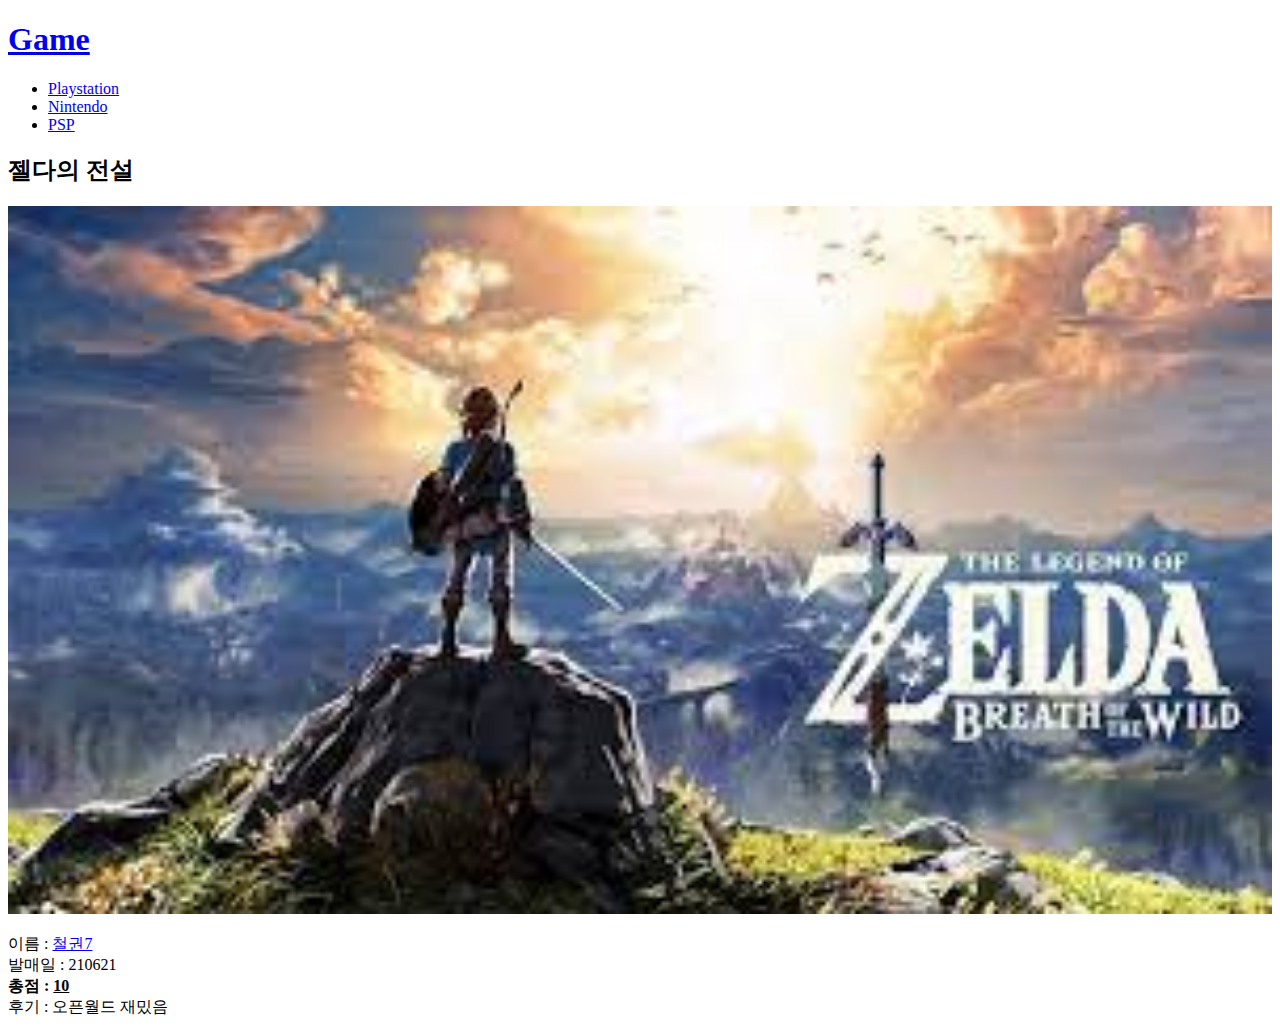
==== Nintendo.html @ b0e63ab5 "first version" ====
<!DOCTYPE html>
<html>
<head>
  <title>Nintendo Game List</title>
  <meta charset="utf-8">
</head>

<body>
<h1><a href="Game.html">Game</a></h1>
<ul>
  <li><a href="Playstation.html">Playstation</a></li>
  <li><a href="Nintendo.html">Nintendo</a></li>
  <li><a href="PSP.html">PSP</a></li>
</ul>

<h2>젤다의 전설</h2>

<img src="Zelda_main.jpg" width="100%">

<p>
이름 : <a href="https://namu.wiki/w/%EC%A0%A4%EB%8B%A4%EC%9D%98%20%EC%A0%84%EC%84%A4%20%EB%B8%8C%EB%A0%88%EC%8A%A4%20%EC%98%A4%EB%B8%8C%20%EB%8D%94%20%EC%99%80%EC%9D%BC%EB%93%9C"
target="_blank" title="젤다의 전설 브레스 오브 더 와일드 나무위키">철권7</a> <br>
발매일 : 210621 <br>
<strong>총점 : <u>10</u></strong> <br>
후기 : 오픈월드 재밌음 <br>
</p>
</body>

</html>
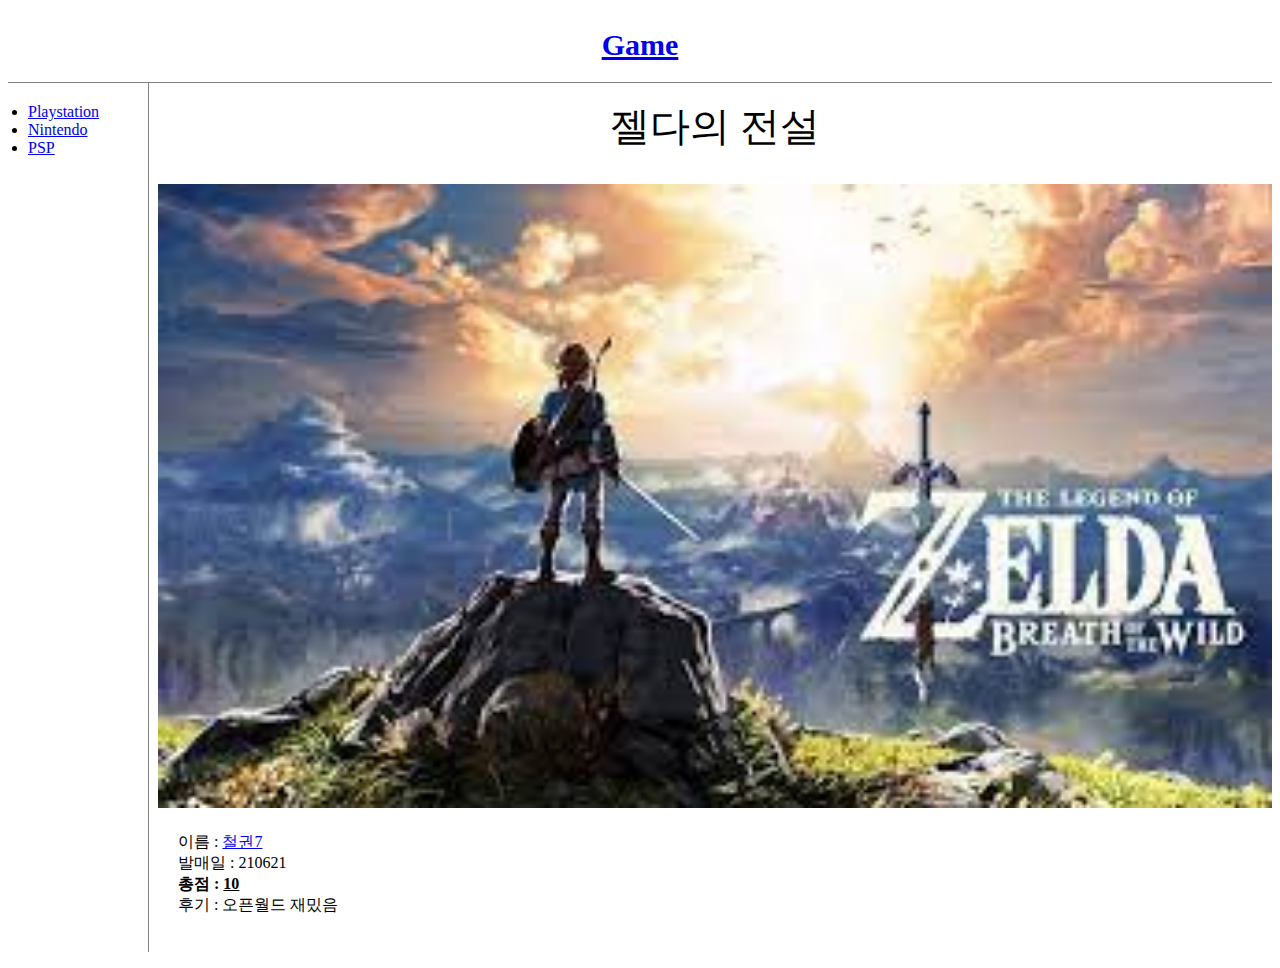
==== commit b4a18422: "Add files via upload" ====
--- a/Nintendo.html
+++ b/Nintendo.html
@@ -3,26 +3,66 @@
 <head>
   <title>Nintendo Game List</title>
   <meta charset="utf-8">
+  <link rel="stylesheet" href="style.css">
 </head>
 
 <body>
-<h1><a href="Game.html">Game</a></h1>
+<h1><a href="index.html">Game</a></h1>
+<div id="grid">
 <ul>
   <li><a href="Playstation.html">Playstation</a></li>
   <li><a href="Nintendo.html">Nintendo</a></li>
   <li><a href="PSP.html">PSP</a></li>
 </ul>
 
-<h2>젤다의 전설</h2>
-
+<div id="active">
+<p>
+<div class="font">젤다의 전설</div>
 <img src="Zelda_main.jpg" width="100%">
 
-<p>
+<div class="info">
 이름 : <a href="https://namu.wiki/w/%EC%A0%A4%EB%8B%A4%EC%9D%98%20%EC%A0%84%EC%84%A4%20%EB%B8%8C%EB%A0%88%EC%8A%A4%20%EC%98%A4%EB%B8%8C%20%EB%8D%94%20%EC%99%80%EC%9D%BC%EB%93%9C"
 target="_blank" title="젤다의 전설 브레스 오브 더 와일드 나무위키">철권7</a> <br>
 발매일 : 210621 <br>
 <strong>총점 : <u>10</u></strong> <br>
 후기 : 오픈월드 재밌음 <br>
+</div>
+</p>
+</div>
+</div>
+<p>
+  <script>
+      /**
+      *  RECOMMENDED CONFIGURATION VARIABLES: EDIT AND UNCOMMENT THE SECTION BELOW TO INSERT DYNAMIC VALUES FROM YOUR PLATFORM OR CMS.
+      *  LEARN WHY DEFINING THESE VARIABLES IS IMPORTANT: https://disqus.com/admin/universalcode/#configuration-variables    */
+      /*
+      var disqus_config = function () {
+      this.page.url = PAGE_URL;  // Replace PAGE_URL with your page's canonical URL variable
+      this.page.identifier = PAGE_IDENTIFIER; // Replace PAGE_IDENTIFIER with your page's unique identifier variable
+      };
+      */
+      (function() { // DON'T EDIT BELOW THIS LINE
+      var d = document, s = d.createElement('script');
+      s.src = 'https://game-list.disqus.com/embed.js';
+      s.setAttribute('data-timestamp', +new Date());
+      (d.head || d.body).appendChild(s);
+      })();
+  </script>
+  <noscript>Please enable JavaScript to view the <a href="https://disqus.com/?ref_noscript">comments powered by Disqus.</a></noscript>
+  </p>
+  <p>
+    <!--Start of Tawk.to Script-->
+  <script type="text/javascript">
+  var Tawk_API=Tawk_API||{}, Tawk_LoadStart=new Date();
+  (function(){
+  var s1=document.createElement("script"),s0=document.getElementsByTagName("script")[0];
+  s1.async=true;
+  s1.src='https://embed.tawk.to/60d28bed65b7290ac637626a/1f8r756hl';
+  s1.charset='UTF-8';
+  s1.setAttribute('crossorigin','*');
+  s0.parentNode.insertBefore(s1,s0);
+  })();
+  </script>
 </p>
 </body>
 
--- a/style.css
+++ b/style.css
@@ -0,0 +1,33 @@
+
+#active {
+  padding-left: 50px;
+  margin: 0;
+}
+
+#grid {
+  display:grid;
+  grid-template-columns: 100px 1fr;
+}
+#grid ul{
+  border-right: 1px solid gray;
+  width : 100px;
+  margin: 0;
+  padding : 20px;
+}
+
+.font{
+  text-align: center;
+  font-size: 40px;
+  padding-bottom: 30px;
+
+}
+.info{
+  padding : 20px;
+}
+h1 {
+  font-size: 30px;
+  text-align: center;
+  border-bottom:1px solid gray;
+  margin: 0;
+  padding: 20px;
+}
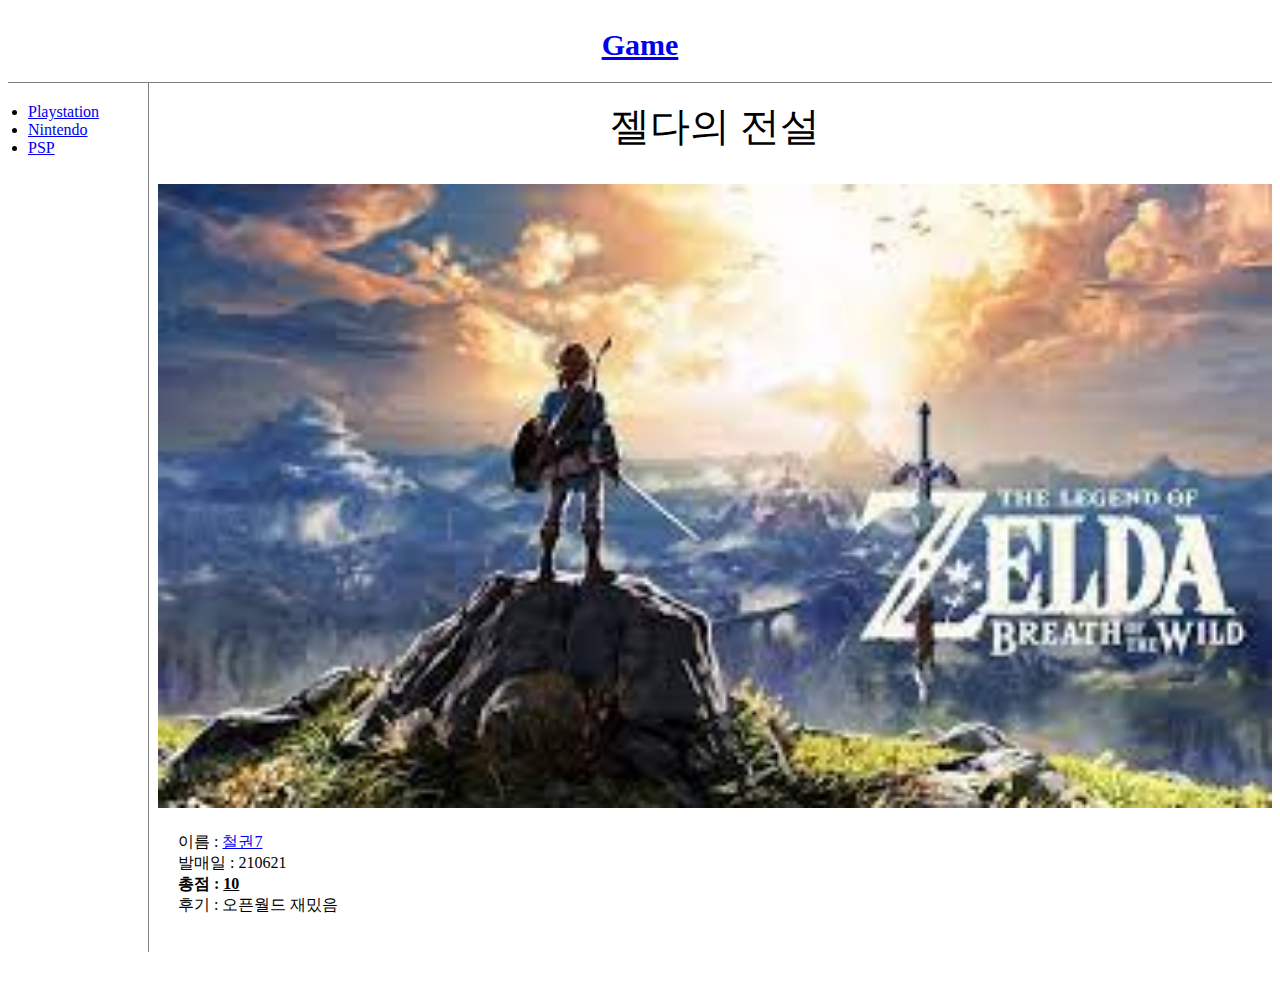
==== commit ce4de39a: "Add files via upload" ====
--- a/Nintendo.html
+++ b/Nintendo.html
@@ -29,7 +29,7 @@
 </div>
 </p>
 </div>
-</div>
+
 <p>
   <script>
       /**
@@ -64,6 +64,7 @@
   })();
   </script>
 </p>
+</div>
 </body>
 
 </html>
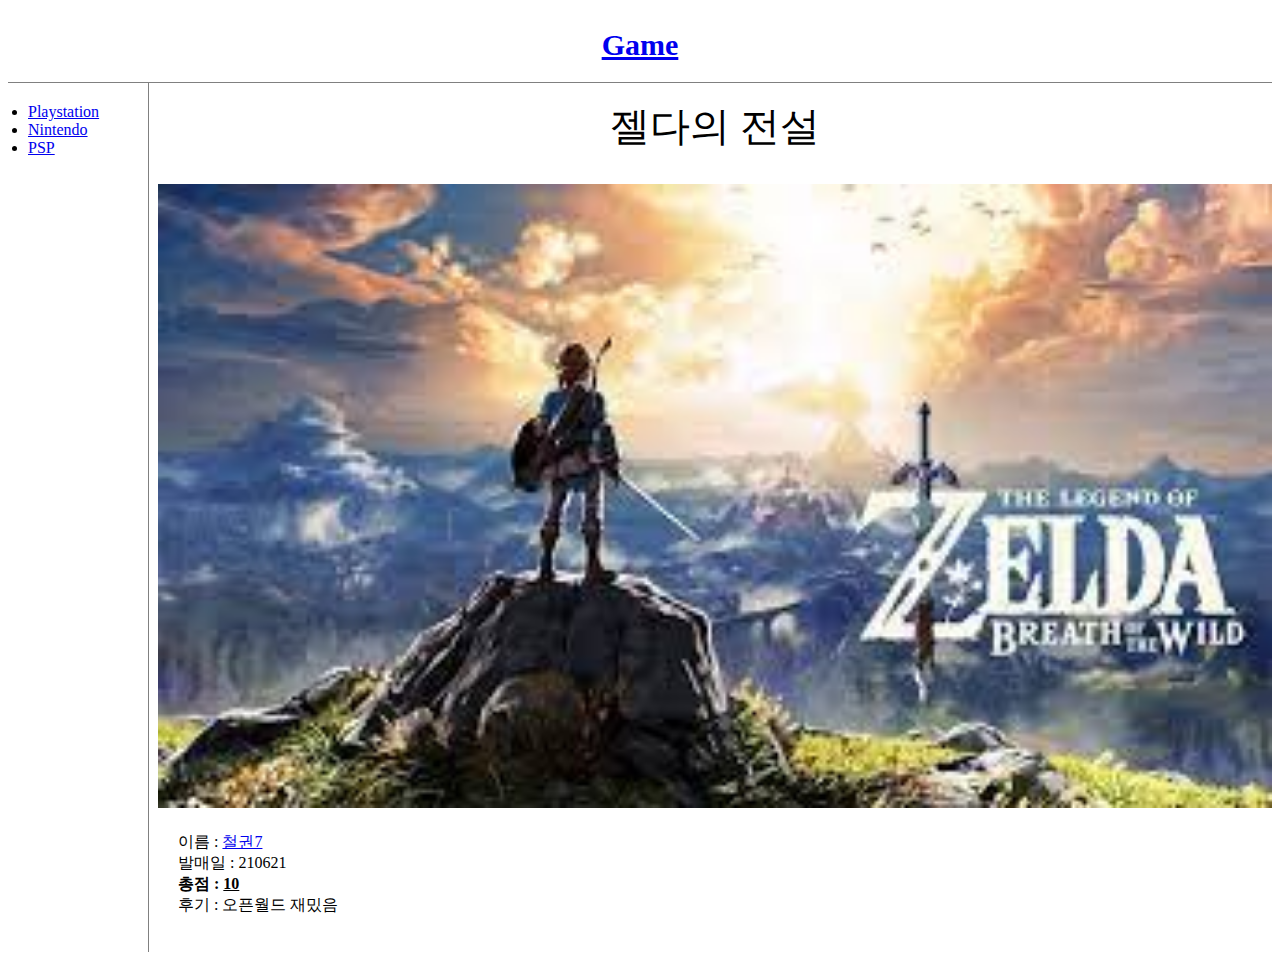
==== commit 02fce27b: "Add files via upload" ====
--- a/Nintendo.html
+++ b/Nintendo.html
@@ -28,9 +28,8 @@
 후기 : 오픈월드 재밌음 <br>
 </div>
 </p>
-</div>
-
 <p>
+  <div id="disqus_thread"></div>
   <script>
       /**
       *  RECOMMENDED CONFIGURATION VARIABLES: EDIT AND UNCOMMENT THE SECTION BELOW TO INSERT DYNAMIC VALUES FROM YOUR PLATFORM OR CMS.
@@ -63,7 +62,9 @@
   s0.parentNode.insertBefore(s1,s0);
   })();
   </script>
-</p>
+
+</P>
+</div>
 </div>
 </body>
 
